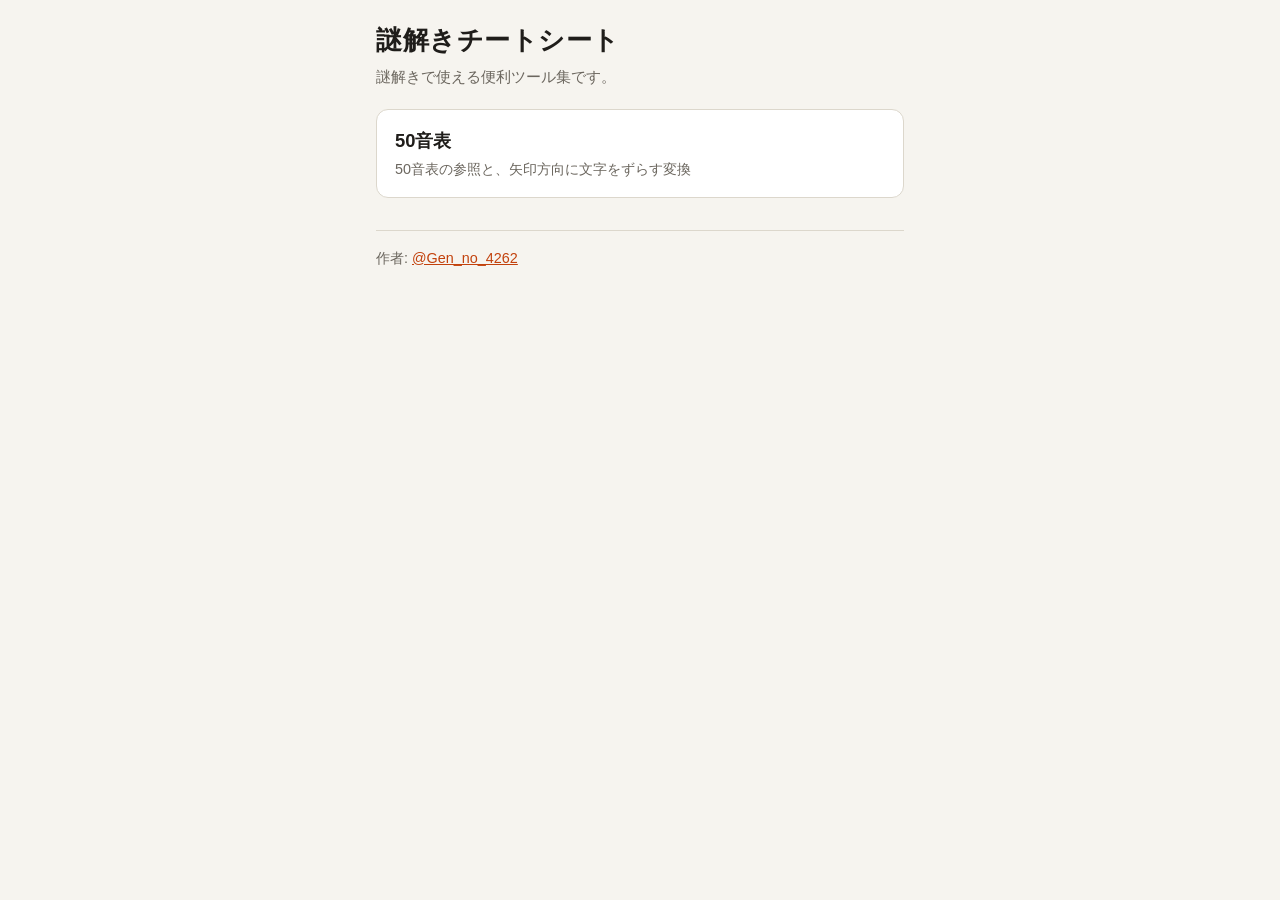
==== index.html @ e226f8aa "謎解きチートシート: メインページと50音表を追加 Co-Authored-By: Claude Opus 5.5 <noreply@anthropic.com>" ====
<!doctype html>
<html lang="ja">
<head>
  <meta charset="utf-8">
  <meta name="viewport" content="width=device-width, initial-scale=1">
  <title>謎解きチートシート</title>
  <meta name="description" content="謎解きで使える便利ツール集">
  <link rel="stylesheet" href="css/style.css">
</head>
<body>
  <main class="page">
    <h1>謎解きチートシート</h1>
    <p class="lead">謎解きで使える便利ツール集です。</p>

    <!-- 機能を追加するときは、ここに <li> を追加する -->
    <ul class="tool-list">
      <li>
        <a class="tool-card" href="gojuon.html">
          <h2>50音表</h2>
          <p>50音表の参照と、矢印方向に文字をずらす変換</p>
        </a>
      </li>
    </ul>

    <footer class="site-footer">
      作者: <a href="https://x.com/Gen_no_4262" target="_blank" rel="noopener">@Gen_no_4262</a>
    </footer>
  </main>
</body>
</html>
---- css/style.css ----
:root {
  --bg: #f6f4ef;
  --surface: #ffffff;
  --text: #1f1d1a;
  --muted: #6b665e;
  --border: #dcd7cc;
  --accent: #c2410c;
  --accent-soft: #fde7d9;
  --empty: #ece8df;
  --radius: 12px;
}

@media (prefers-color-scheme: dark) {
  :root:not([data-theme="light"]) {
    --bg: #171614;
    --surface: #22201d;
    --text: #eeeae3;
    --muted: #a39d93;
    --border: #3a3631;
    --accent: #fb923c;
    --accent-soft: #3d2614;
    --empty: #2b2925;
  }
}

* { box-sizing: border-box; }

html { -webkit-text-size-adjust: 100%; }

body {
  margin: 0;
  background: var(--bg);
  color: var(--text);
  font-family: "Hiragino Sans", "Hiragino Kaku Gothic ProN", "Noto Sans JP", "Yu Gothic UI", "Meiryo", sans-serif;
  line-height: 1.6;
}

.page {
  max-width: 560px;
  margin: 0 auto;
  padding: 16px 16px 40px;
}

a { color: var(--accent); }

.back {
  display: inline-block;
  font-size: 0.9rem;
  text-decoration: none;
  margin-bottom: 8px;
}
.back:hover { text-decoration: underline; }

h1 {
  font-size: 1.6rem;
  margin: 4px 0 4px;
  letter-spacing: 0.02em;
}

.lead {
  color: var(--muted);
  margin: 0 0 20px;
  font-size: 0.95rem;
}

/* ---------- メインページ ---------- */
.tool-list {
  list-style: none;
  padding: 0;
  margin: 0;
  display: grid;
  gap: 12px;
}

.tool-card {
  display: block;
  padding: 16px 18px;
  background: var(--surface);
  border: 1px solid var(--border);
  border-radius: var(--radius);
  color: var(--text);
  text-decoration: none;
  transition: border-color 0.15s, transform 0.15s;
}
.tool-card:hover { border-color: var(--accent); transform: translateY(-1px); }
.tool-card h2 { font-size: 1.15rem; margin: 0 0 2px; }
.tool-card p { margin: 0; color: var(--muted); font-size: 0.9rem; }

.site-footer {
  margin-top: 32px;
  padding-top: 16px;
  border-top: 1px solid var(--border);
  color: var(--muted);
  font-size: 0.9rem;
}

/* ---------- トグル(セグメント) ---------- */
.toggle {
  display: flex;
  background: var(--empty);
  border-radius: 999px;
  padding: 4px;
  margin: 8px 0 16px;
}
.toggle button {
  flex: 1;
  border: 0;
  background: transparent;
  color: var(--muted);
  font: inherit;
  font-weight: 600;
  padding: 8px 12px;
  border-radius: 999px;
  cursor: pointer;
  transition: background 0.15s, color 0.15s;
}
.toggle button[aria-selected="true"] {
  background: var(--surface);
  color: var(--text);
  box-shadow: 0 1px 3px rgba(0, 0, 0, 0.12);
}

.panel[hidden] { display: none; }

/* ---------- 50音表 ---------- */
.gojuon {
  width: 100%;
  border-collapse: separate;
  border-spacing: 3px;
  table-layout: fixed;
}
.gojuon td {
  text-align: center;
  vertical-align: middle;
  background: var(--surface);
  border: 1px solid var(--border);
  border-radius: 6px;
  font-size: clamp(0.95rem, 4.6vw, 1.35rem);
  height: clamp(36px, 10vw, 48px);
  padding: 0;
}
.gojuon td.empty {
  background: var(--empty);
  border-color: transparent;
}
.gojuon td.hit {
  background: var(--accent-soft);
  border-color: var(--accent);
}

/* ---------- 文字変換 ---------- */
.field-label {
  display: block;
  font-weight: 600;
  font-size: 0.9rem;
  margin-bottom: 6px;
}

.text-input {
  width: 100%;
  font: inherit;
  font-size: 1.15rem;
  padding: 10px 12px;
  border: 1px solid var(--border);
  border-radius: 10px;
  background: var(--surface);
  color: var(--text);
}
.text-input:focus { outline: 2px solid var(--accent); outline-offset: 1px; }

.controls {
  display: flex;
  align-items: center;
  gap: 16px;
  margin: 16px 0;
}

.arrow-btn {
  width: 64px;
  height: 64px;
  border-radius: 50%;
  border: 1px solid var(--border);
  background: var(--surface);
  color: var(--accent);
  cursor: pointer;
  display: grid;
  place-items: center;
  flex-shrink: 0;
}
.arrow-btn:active { transform: scale(0.96); }
.arrow-btn svg {
  width: 36px;
  height: 36px;
  transition: transform 0.2s ease;
}

.control-group { display: flex; flex-direction: column; gap: 4px; }
.control-group .hint { font-size: 0.85rem; color: var(--muted); }

.num-select {
  font: inherit;
  font-size: 1.1rem;
  padding: 8px 12px;
  border: 1px solid var(--border);
  border-radius: 10px;
  background: var(--surface);
  color: var(--text);
  min-width: 80px;
}

.output {
  min-height: 64px;
  padding: 12px 14px;
  background: var(--surface);
  border: 1px solid var(--border);
  border-radius: 10px;
  font-size: 1.5rem;
  letter-spacing: 0.08em;
  word-break: break-all;
}
.output .x { color: var(--accent); font-weight: 700; }
.output .placeholder { color: var(--muted); font-size: 0.95rem; letter-spacing: 0; }

.output-head {
  display: flex;
  justify-content: space-between;
  align-items: center;
  margin-bottom: 6px;
}
.output-head .field-label { margin: 0; }

.copy-btn {
  font: inherit;
  font-size: 0.85rem;
  padding: 4px 12px;
  border: 1px solid var(--border);
  border-radius: 999px;
  background: var(--surface);
  color: var(--text);
  cursor: pointer;
}

.note {
  margin-top: 12px;
  font-size: 0.8rem;
  color: var(--muted);
}
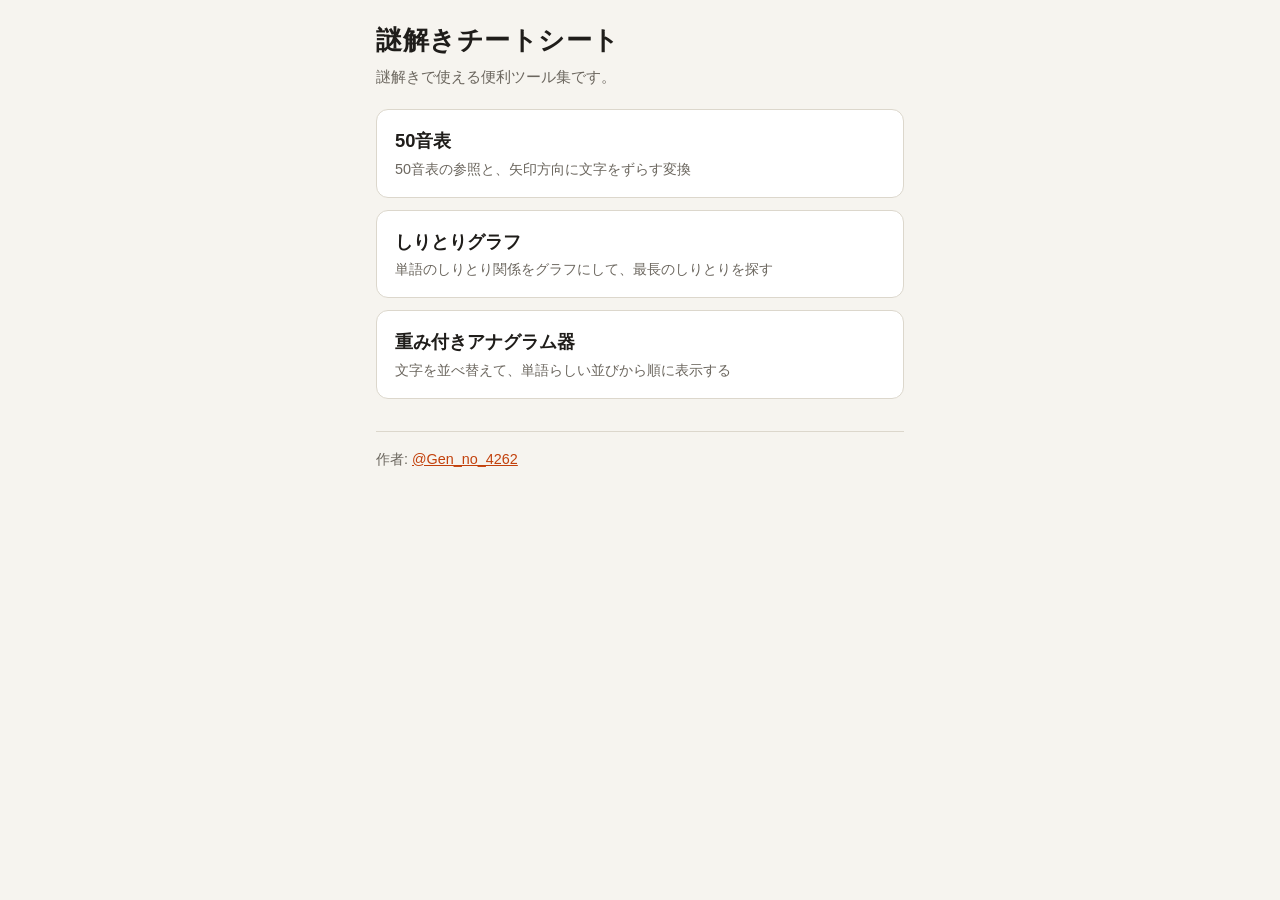
==== commit 348f7f67: "しりとりグラフと重み付きアナグラム器を追加 Co-Authored-By: Claude Opus 5.5 <noreply@anthropic.com>" ====
--- a/index.html
+++ b/index.html
@@ -20,6 +20,18 @@
           <p>50音表の参照と、矢印方向に文字をずらす変換</p>
         </a>
       </li>
+      <li>
+        <a class="tool-card" href="shiritori.html">
+          <h2>しりとりグラフ</h2>
+          <p>単語のしりとり関係をグラフにして、最長のしりとりを探す</p>
+        </a>
+      </li>
+      <li>
+        <a class="tool-card" href="anagram.html">
+          <h2>重み付きアナグラム器</h2>
+          <p>文字を並べ替えて、単語らしい並びから順に表示する</p>
+        </a>
+      </li>
     </ul>
 
     <footer class="site-footer">
--- a/css/style.css
+++ b/css/style.css
@@ -245,3 +245,100 @@
   font-size: 0.8rem;
   color: var(--muted);
 }
+
+/* ---------- 共通 ---------- */
+.section-gap { margin-top: 20px; }
+.hint { font-size: 0.85rem; color: var(--muted); }
+.placeholder { color: var(--muted); font-size: 0.95rem; margin: 0; }
+
+.error {
+  margin: 8px 0 0;
+  padding: 8px 12px;
+  border-radius: 8px;
+  background: var(--accent-soft);
+  color: var(--text);
+  border: 1px solid var(--accent);
+  font-size: 0.9rem;
+}
+.error[hidden] { display: none; }
+
+/* ---------- しりとりグラフ ---------- */
+.words-input {
+  resize: vertical;
+  min-height: 140px;
+  line-height: 1.5;
+}
+
+.graph-area {
+  background: var(--surface);
+  border: 1px solid var(--border);
+  border-radius: 10px;
+  padding: 8px;
+  min-height: 120px;
+  display: grid;
+  place-items: center;
+}
+.graph-area svg { width: 100%; height: auto; display: block; }
+
+.graph-area .edge { fill: none; stroke: var(--muted); stroke-width: 1.4; opacity: 0.7; }
+.graph-area .edge-hit { stroke: var(--accent); stroke-width: 2.4; opacity: 1; }
+.graph-area .marker-normal path { fill: var(--muted); }
+.graph-area .marker-hit path { fill: var(--accent); }
+
+.graph-area .node rect { fill: var(--bg); stroke: var(--border); stroke-width: 1.2; }
+.graph-area .node text { fill: var(--text); font-size: 15px; }
+.graph-area .node-hit rect { fill: var(--accent-soft); stroke: var(--accent); stroke-width: 1.8; }
+.graph-area .badge { fill: var(--accent); }
+.graph-area .node .badge-text { fill: #fff; font-size: 11px; font-weight: 700; }
+
+.path-output { font-size: 1.1rem; letter-spacing: 0; }
+.path-list { margin: 0; padding-left: 1.8em; }
+.path-list li { padding: 1px 0; }
+.path-list li::marker { color: var(--accent); font-weight: 700; }
+.path-meta { margin: 6px 0 0; font-size: 0.85rem; color: var(--muted); }
+
+/* ---------- 重み付きアナグラム器 ---------- */
+.button-row {
+  display: flex;
+  align-items: center;
+  gap: 12px;
+  margin-top: 12px;
+}
+.primary-btn {
+  font: inherit;
+  font-weight: 700;
+  font-size: 1rem;
+  padding: 10px 28px;
+  border: 0;
+  border-radius: 999px;
+  background: var(--accent);
+  color: #fff;
+  cursor: pointer;
+}
+.primary-btn:active { transform: scale(0.97); }
+
+.result-output { font-size: 1.1rem; letter-spacing: 0; }
+.result-list { margin: 0; padding: 0; list-style: none; counter-reset: rank; }
+.result-list li {
+  display: flex;
+  align-items: center;
+  gap: 10px;
+  padding: 3px 0;
+  counter-increment: rank;
+}
+.result-list li::before {
+  content: counter(rank);
+  flex: 0 0 1.8em;
+  text-align: right;
+  color: var(--muted);
+  font-size: 0.8rem;
+}
+.result-word { flex: 1; min-width: 0; word-break: break-all; letter-spacing: 0.05em; }
+.result-bar {
+  flex: 0 0 72px;
+  height: 6px;
+  border-radius: 3px;
+  background: var(--empty);
+  overflow: hidden;
+}
+.result-bar span { display: block; height: 100%; background: var(--accent); border-radius: 3px; }
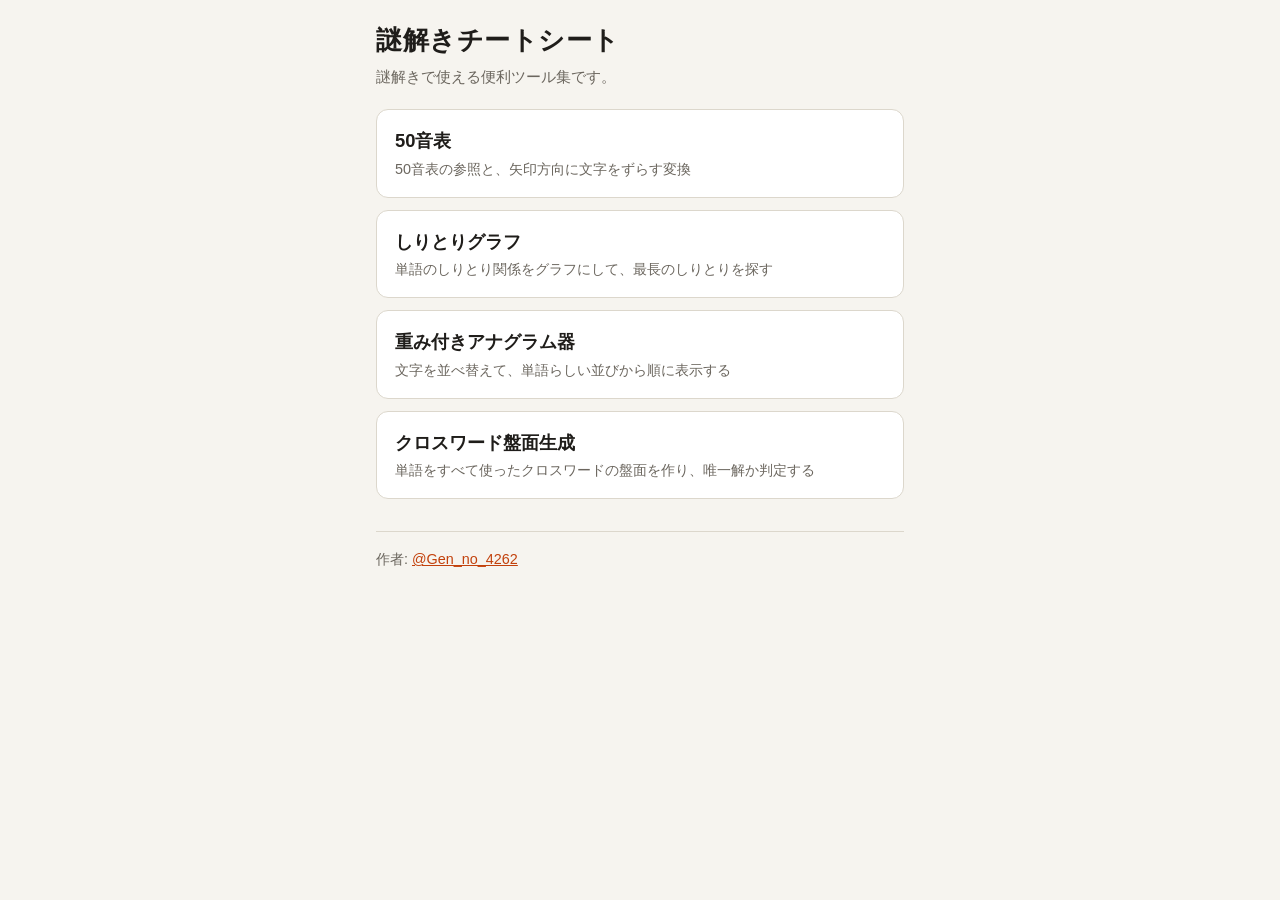
==== commit 1290e7e2: "クロスワード盤面生成を追加(5×5唯一解の例をランダム表示) Co-Authored-By: Claude Opus 5.5 <noreply@anthropic.com>" ====
--- a/index.html
+++ b/index.html
@@ -32,6 +32,12 @@
           <p>文字を並べ替えて、単語らしい並びから順に表示する</p>
         </a>
       </li>
+      <li>
+        <a class="tool-card" href="crossword.html">
+          <h2>クロスワード盤面生成</h2>
+          <p>単語をすべて使ったクロスワードの盤面を作り、唯一解か判定する</p>
+        </a>
+      </li>
     </ul>
 
     <footer class="site-footer">
--- a/css/style.css
+++ b/css/style.css
@@ -8,6 +8,7 @@
   --accent-soft: #fde7d9;
   --empty: #ece8df;
   --radius: 12px;
+  --block: #2a2723;
 }
 
 @media (prefers-color-scheme: dark) {
@@ -20,6 +21,7 @@
     --accent: #fb923c;
     --accent-soft: #3d2614;
     --empty: #2b2925;
+    --block: #0a0908;
   }
 }
 
@@ -342,3 +344,72 @@
   overflow: hidden;
 }
 .result-bar span { display: block; height: 100%; background: var(--accent); border-radius: 3px; }
+
+/* ---------- クロスワード盤面生成 ---------- */
+.status {
+  margin: 0 0 12px;
+  padding: 8px 12px;
+  border-radius: 8px;
+  background: var(--surface);
+  border: 1px solid var(--border);
+  font-size: 0.95rem;
+}
+.status-ok { border-color: var(--accent); background: var(--accent-soft); font-weight: 600; }
+.status-ng { color: var(--muted); }
+
+.board-nav {
+  display: flex;
+  align-items: center;
+  justify-content: center;
+  gap: 16px;
+  margin-bottom: 12px;
+}
+.board-nav[hidden] { display: none; }
+.copy-btn:disabled { opacity: 0.4; cursor: default; }
+.primary-btn:disabled { opacity: 0.6; cursor: default; }
+
+.board-wrap { overflow-x: auto; padding-bottom: 4px; }
+.board {
+  --size: min(44px, calc((100vw - 40px) / var(--cols)));
+  display: grid;
+  grid-template-columns: repeat(var(--cols), var(--size));
+  grid-auto-rows: var(--size);
+  gap: 0;
+  width: max-content;
+  margin: 0 auto;
+  border: 2px solid var(--text);
+}
+.board .cell {
+  position: relative;
+  display: grid;
+  place-items: center;
+  background: var(--surface);
+  border: 1px solid var(--border);
+  font-size: calc(var(--size) * 0.5);
+  line-height: 1;
+}
+.board .cell-black { background: var(--block); border-color: var(--block); }
+.board .cell-num {
+  position: absolute;
+  top: 1px;
+  left: 2px;
+  font-size: max(9px, calc(var(--size) * 0.22));
+  color: var(--muted);
+}
+
+.clues {
+  display: grid;
+  grid-template-columns: 1fr 1fr;
+  gap: 12px;
+  margin-top: 16px;
+}
+.clue-box {
+  background: var(--surface);
+  border: 1px solid var(--border);
+  border-radius: 10px;
+  padding: 10px 12px;
+}
+.clue-box h2 { font-size: 0.95rem; margin: 0 0 4px; }
+.clue-box ul { list-style: none; margin: 0; padding: 0; }
+.clue-box li { padding: 1px 0; }
+.clue-box b { color: var(--accent); display: inline-block; min-width: 1.4em; }
